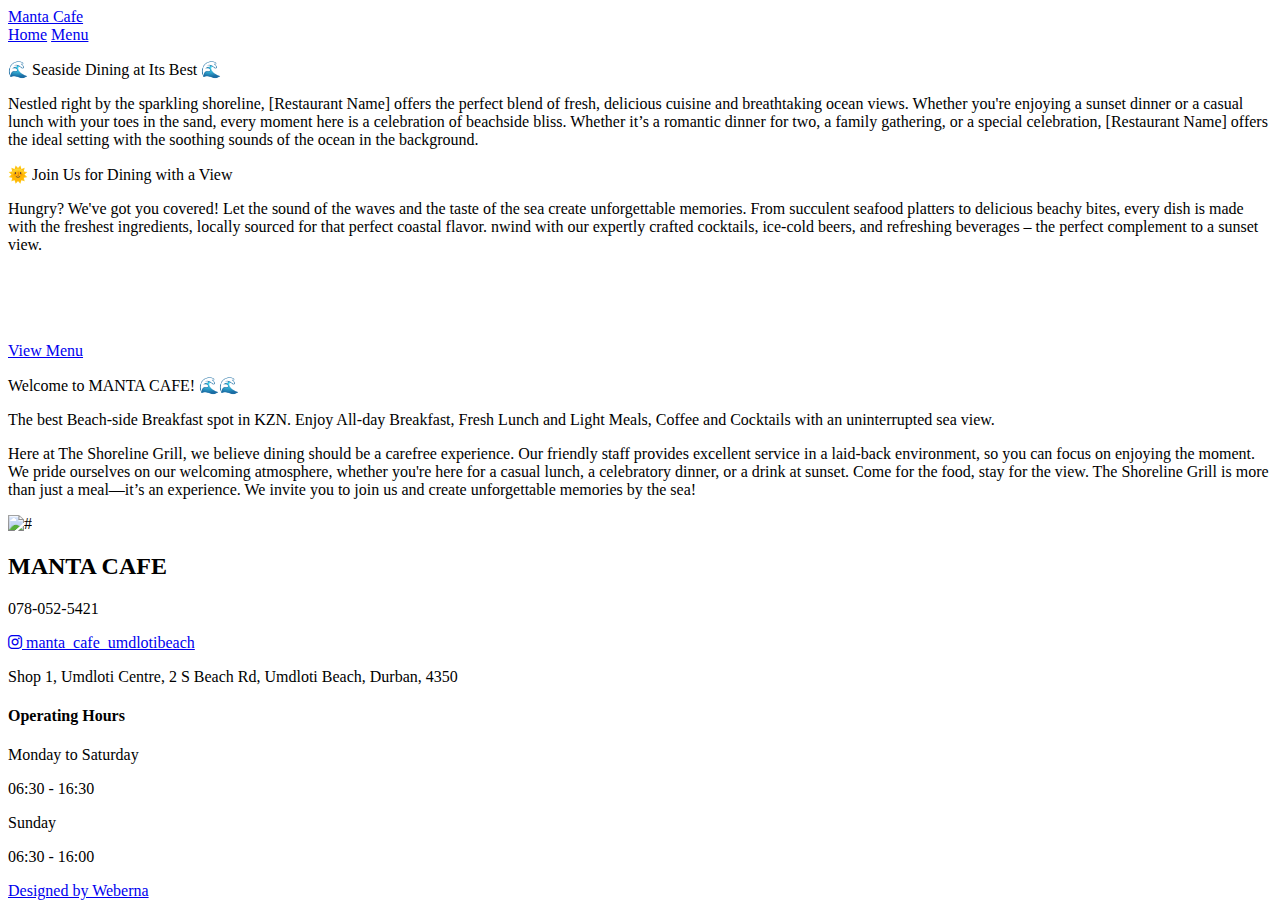
==== index.html @ b9a03a05 "Add files via upload" ====
<!DOCTYPE html>
<html lang="en">
<head>
    <meta charset="UTF-8">
    <meta http-equiv="X-UA-Compatible" content="IE=edge">
    <meta name="viewport" content="width=device-width, initial-scale=1.0">
    <link rel="stylesheet" href="/Sheppy/style/style.css">
    <link rel="stylesheet" href="https://use.fontawesome.com/releases/v5.14.0/css/all.css" integrity="sha384-HzLeBuhoNPvSl5KYnjx0BT+WB0QEEqLprO+NBkkk5gbc67FTaL7XIGa2w1L0Xbgc" crossorigin="anonymous">
    <link rel="stylesheet" href="https://cdnjs.cloudflare.com/ajax/libs/font-awesome/6.7.2/css/all.min.css" integrity="sha512-Evv84Mr4kqVGRNSgIGL/F/aIDqQb7xQ2vcrdIwxfjThSH8CSR7PBEakCr51Ck+w+/U6swU2Im1vVX0SVk9ABhg==" crossorigin="anonymous" referrerpolicy="no-referrer" />
    <title>Demo</title>
</head>
<body>
    <div class="header">
        <nav class="navbar">
            <a href="/Sheppy/index.html" class="navbar-logo">Manta Cafe</a>
            <div class="navbar-toggle" id="menu-bar">
                <span class="bar"></span>
                <span class="bar"></span>
                <span class="bar"></span>
            </div>
            <div class="navbar-menu">
                <a href="/Sheppy/index.html" class="navbar-links">Home</a>
                <a href="/Sheppy/menu.html" class="navbar-links">Menu</a>
            </div>
        </nav>
        <div class="hero">
            <div class="hero-content">
            </div>
        </div>
    </div>
    <section class="welcome-section" id="About">
        <div class="welcome-container">
            <p class="slogan-heading">🌊 Seaside Dining at Its Best 🌊</p>
            <p class="slogan-content">Nestled right by the sparkling shoreline, [Restaurant Name] offers the perfect blend of fresh, delicious cuisine and breathtaking ocean views. Whether you're enjoying a sunset dinner or a casual lunch with your toes in the sand, every moment here is a celebration of beachside bliss. Whether it’s a romantic dinner for two, a family gathering, or a special celebration, [Restaurant Name] offers the ideal setting with the soothing sounds of the ocean in the background.</p>
        </div>
    </section>
    <section class="service-section">
        <p class="title">🌞 Join Us for Dining with a View</p>
        <p class="service-paragraph">Hungry? We've got you covered! Let the sound of the waves and the taste of the sea create unforgettable memories. From succulent seafood platters to delicious beachy bites, every dish is made with the freshest ingredients, locally sourced for that perfect coastal flavor. nwind with our expertly crafted cocktails, ice-cold beers, and refreshing beverages – the perfect complement to a sunset view.</p>
        <div class="service-container">
            <div class="service-content">
                <div class="service-card">
                    <img src="/Sheppy/images/manta8.jpg" alt="">
                </div>
                <div class="service-card">
                    <img src="/Sheppy/images/manta6.jpg" alt="">
                </div>
                <div class="service-card">
                    <img src="/Sheppy/images/manta7.jpg" alt="">
                </div>
                <div class="service-card">
                    <img src="/Sheppy/images/manta11.jpg" alt="">
                </div>
            </div>
            <a href="/Sheppy/menu.html" class="service-button">
                View Menu
            </a>
        </div>
    </section>
    <section class="project-section">
        <p class="title" style="align-self:flex-start;">Welcome to MANTA CAFE! 🌊🌊</p>
        <div class="project-container">
            <div class="project-content">
                <div class="project-text">
                    <p>The best Beach-side Breakfast spot in KZN. Enjoy All-day Breakfast, Fresh Lunch and Light Meals, Coffee and Cocktails with an uninterrupted sea view.</p>
                    <p>Here at The Shoreline Grill, we believe dining should be a carefree experience. Our friendly staff provides excellent service in a laid-back environment, so you can focus on enjoying the moment. We pride ourselves on our welcoming atmosphere, whether you're here for a casual lunch, a celebratory dinner, or a drink at sunset. Come for the food, stay for the view. The Shoreline Grill is more than just a meal—it’s an experience. We invite you to join us and create unforgettable memories by the sea!</p>
                </div>
            </div>
            <div class="project-image">
                <img src="/Sheppy/images/manta2.jpg" alt="#" class="image-container">
            </div>
        </div>
    </section>
    <div class="footer">
        <div class="footer-wrapper">
            <div class="footer-info">
                <h2>MANTA CAFE</h2>
                <p>078-052-5421</p>
                <a href="https://www.instagram.com/manta_cafe_umdlotibeach?igsh=MWYxc3dnNjFpZTF6NQ=="><i class="fa-brands fa-instagram"></i> manta_cafe_umdlotibeach</a>
                <p>Shop 1, Umdloti Centre, 2 S Beach Rd, Umdloti Beach, Durban, 4350</p>
            </div>
            <div class="footer-info">
                <h4>Operating Hours</h4>
                <p>Monday to Saturday</p>
                <p>06:30 - 16:30</p>
                <p>Sunday</p>
                <p>06:30 - 16:00</p>
            </div>
        </div>
        <a href="https://www.instagram.com/_weberna_?igsh=MWl5M2l0ZDY4bTFkOA==">Designed by Weberna</a>
    </div>
    <script src="/Sheppy/component/component.js"></script>
</body>
</html>
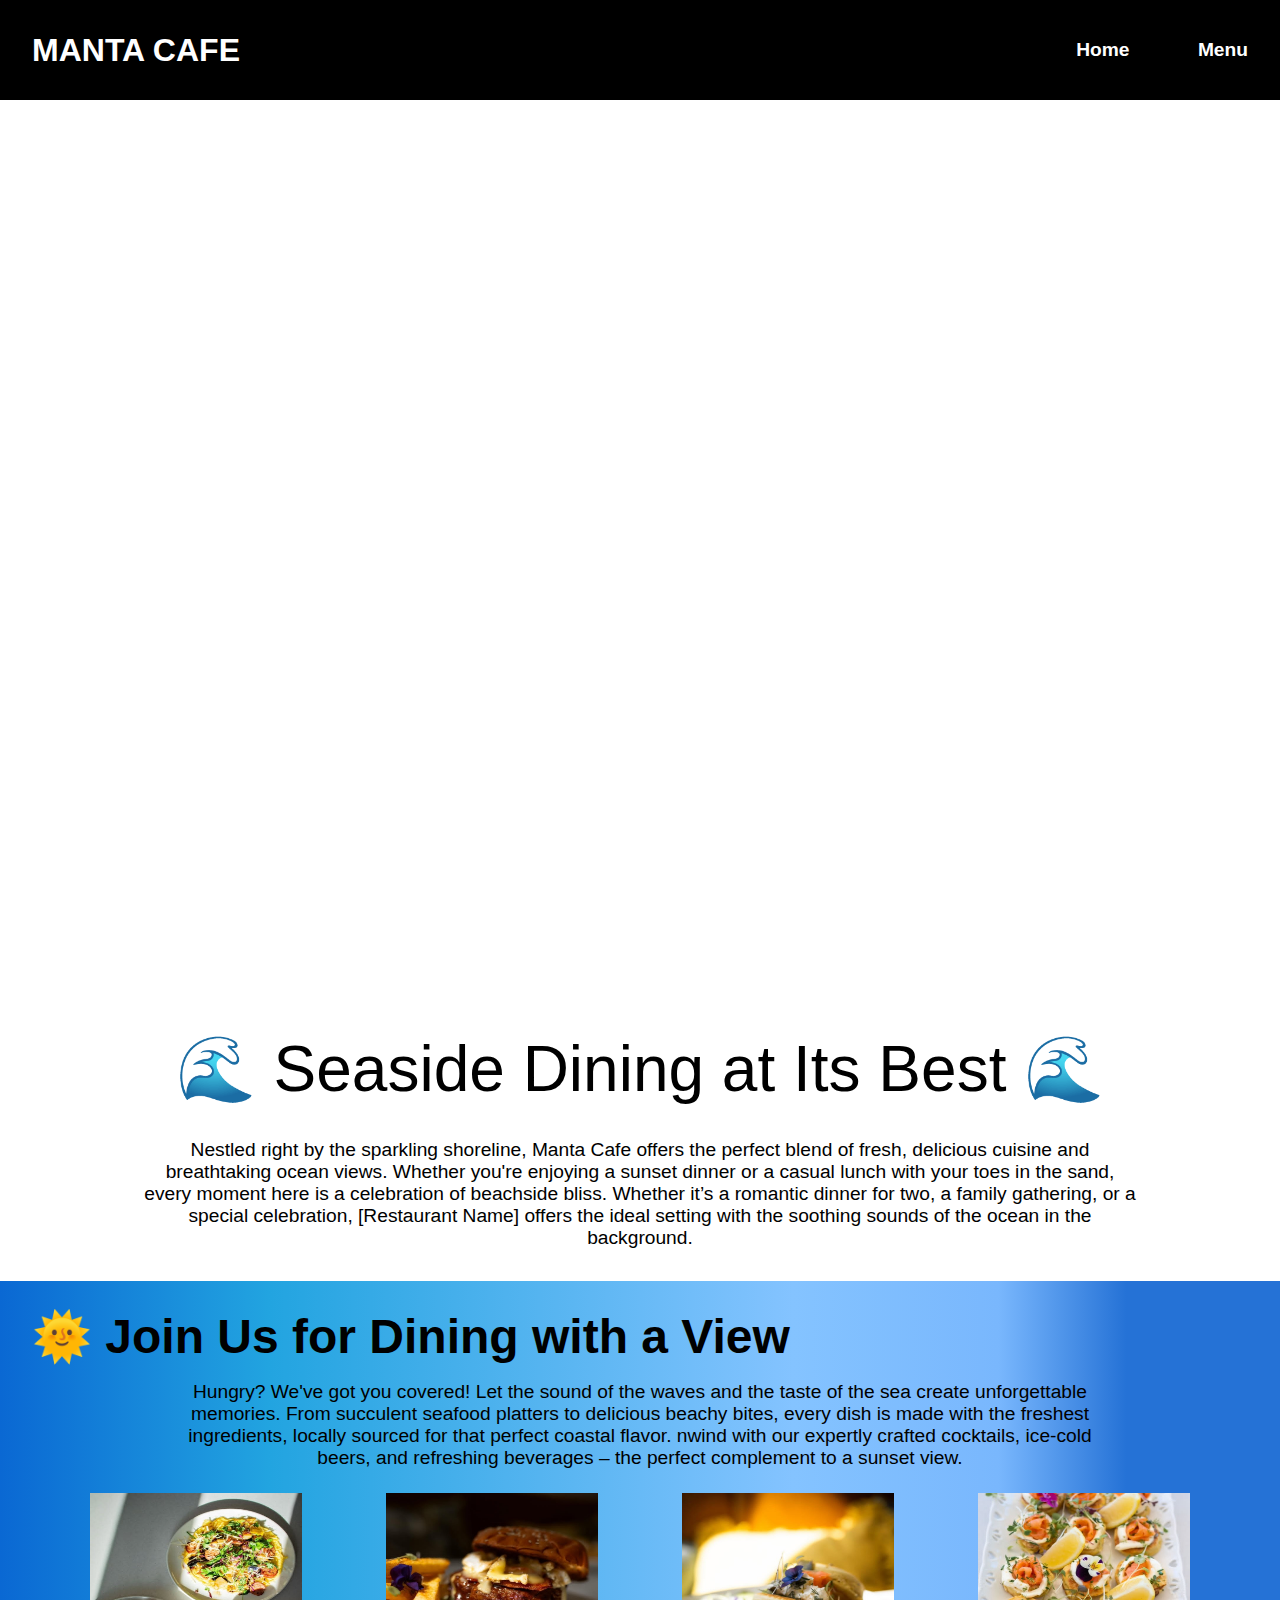
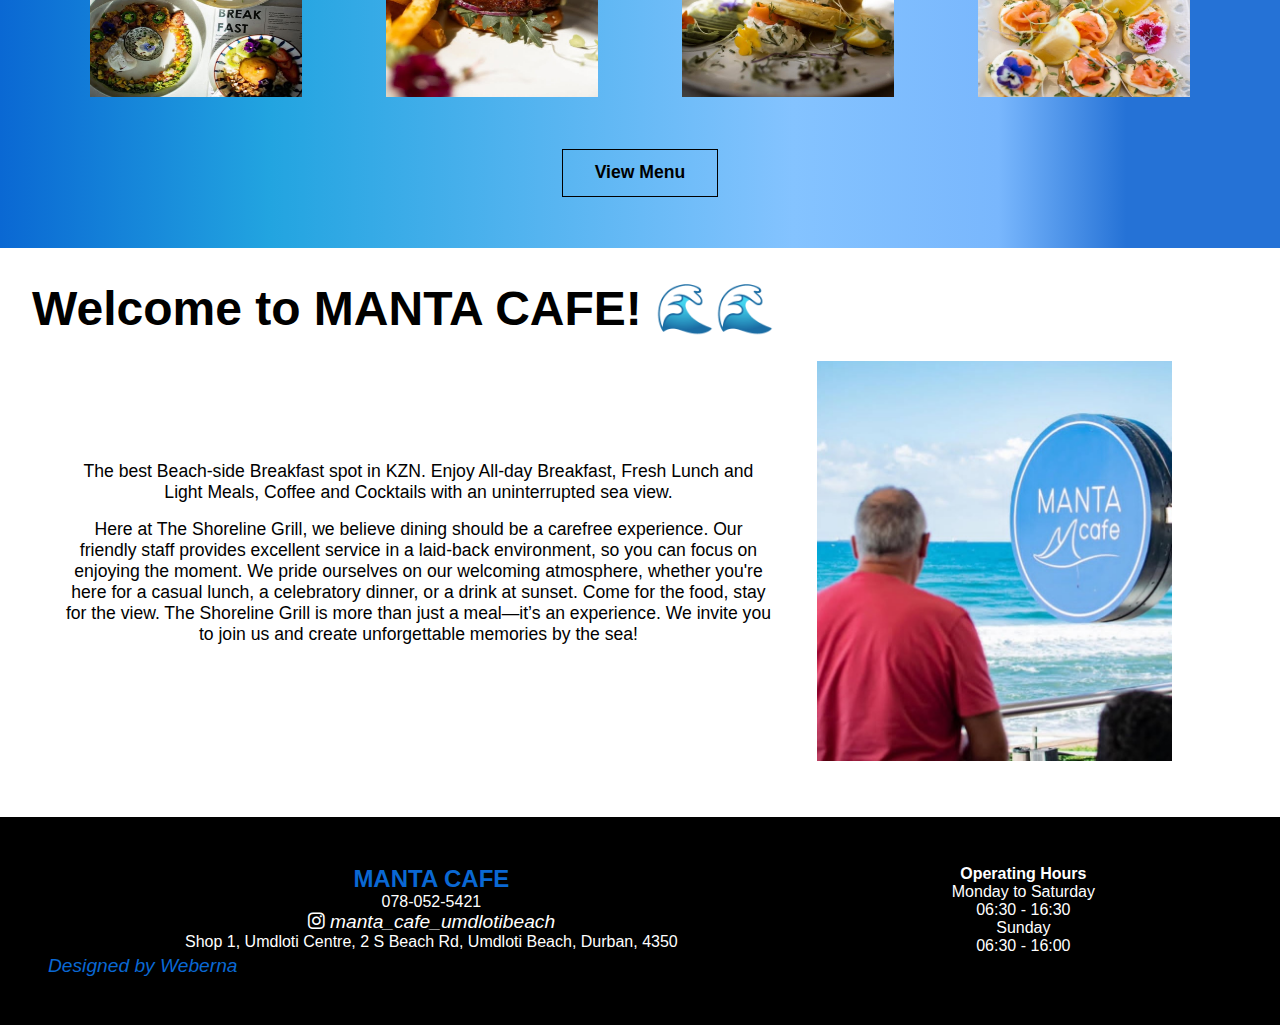
==== commit f4cb66ae: "Update index.html" ====
--- a/index.html
+++ b/index.html
@@ -4,23 +4,23 @@
     <meta charset="UTF-8">
     <meta http-equiv="X-UA-Compatible" content="IE=edge">
     <meta name="viewport" content="width=device-width, initial-scale=1.0">
-    <link rel="stylesheet" href="/Sheppy/style/style.css">
+    <link rel="stylesheet" href="style.css">
     <link rel="stylesheet" href="https://use.fontawesome.com/releases/v5.14.0/css/all.css" integrity="sha384-HzLeBuhoNPvSl5KYnjx0BT+WB0QEEqLprO+NBkkk5gbc67FTaL7XIGa2w1L0Xbgc" crossorigin="anonymous">
     <link rel="stylesheet" href="https://cdnjs.cloudflare.com/ajax/libs/font-awesome/6.7.2/css/all.min.css" integrity="sha512-Evv84Mr4kqVGRNSgIGL/F/aIDqQb7xQ2vcrdIwxfjThSH8CSR7PBEakCr51Ck+w+/U6swU2Im1vVX0SVk9ABhg==" crossorigin="anonymous" referrerpolicy="no-referrer" />
-    <title>Demo</title>
+    <title>Manta Cafe</title>
 </head>
 <body>
     <div class="header">
         <nav class="navbar">
-            <a href="/Sheppy/index.html" class="navbar-logo">Manta Cafe</a>
+            <a href="index.html" class="navbar-logo">Manta Cafe</a>
             <div class="navbar-toggle" id="menu-bar">
                 <span class="bar"></span>
                 <span class="bar"></span>
                 <span class="bar"></span>
             </div>
             <div class="navbar-menu">
-                <a href="/Sheppy/index.html" class="navbar-links">Home</a>
-                <a href="/Sheppy/menu.html" class="navbar-links">Menu</a>
+                <a href="index.html" class="navbar-links">Home</a>
+                <a href="menu.html" class="navbar-links">Menu</a>
             </div>
         </nav>
         <div class="hero">
@@ -31,7 +31,7 @@
     <section class="welcome-section" id="About">
         <div class="welcome-container">
             <p class="slogan-heading">🌊 Seaside Dining at Its Best 🌊</p>
-            <p class="slogan-content">Nestled right by the sparkling shoreline, [Restaurant Name] offers the perfect blend of fresh, delicious cuisine and breathtaking ocean views. Whether you're enjoying a sunset dinner or a casual lunch with your toes in the sand, every moment here is a celebration of beachside bliss. Whether it’s a romantic dinner for two, a family gathering, or a special celebration, [Restaurant Name] offers the ideal setting with the soothing sounds of the ocean in the background.</p>
+            <p class="slogan-content">Nestled right by the sparkling shoreline, Manta Cafe offers the perfect blend of fresh, delicious cuisine and breathtaking ocean views. Whether you're enjoying a sunset dinner or a casual lunch with your toes in the sand, every moment here is a celebration of beachside bliss. Whether it’s a romantic dinner for two, a family gathering, or a special celebration, [Restaurant Name] offers the ideal setting with the soothing sounds of the ocean in the background.</p>
         </div>
     </section>
     <section class="service-section">
@@ -40,19 +40,19 @@
         <div class="service-container">
             <div class="service-content">
                 <div class="service-card">
-                    <img src="/Sheppy/images/manta8.jpg" alt="">
+                    <img src="images/manta8.jpg" alt="">
                 </div>
                 <div class="service-card">
-                    <img src="/Sheppy/images/manta6.jpg" alt="">
+                    <img src="images/manta6.jpg" alt="">
                 </div>
                 <div class="service-card">
-                    <img src="/Sheppy/images/manta7.jpg" alt="">
+                    <img src="images/manta7.jpg" alt="">
                 </div>
                 <div class="service-card">
-                    <img src="/Sheppy/images/manta11.jpg" alt="">
+                    <img src="images/manta11.jpg" alt="">
                 </div>
             </div>
-            <a href="/Sheppy/menu.html" class="service-button">
+            <a href="menu.html" class="service-button">
                 View Menu
             </a>
         </div>
@@ -67,7 +67,7 @@
                 </div>
             </div>
             <div class="project-image">
-                <img src="/Sheppy/images/manta2.jpg" alt="#" class="image-container">
+                <img src="images/manta2.jpg" alt="#" class="image-container">
             </div>
         </div>
     </section>
@@ -89,6 +89,6 @@
         </div>
         <a href="https://www.instagram.com/_weberna_?igsh=MWl5M2l0ZDY4bTFkOA==">Designed by Weberna</a>
     </div>
-    <script src="/Sheppy/component/component.js"></script>
+    <script src="component.js"></script>
 </body>
-</html>+</html>
--- a/style.css
+++ b/style.css
@@ -0,0 +1,808 @@
+:root{
+    --red: #f9032f;
+    --black: #000;
+    --white: #fff; 
+  }
+  
+  * {
+    margin: 0;
+    padding: 0;
+    box-sizing: border-box;
+    font-family: 'Segoe UI', Tahoma, Geneva, Verdana, sans-serif;
+  }
+
+  html{
+    scroll-behavior: smooth;
+  }
+  
+  .navbar{
+    background-color: #000;
+     height: 100px;
+     padding: 0.5rem calc((100vw-1200px)/2);
+     display: flex;
+     align-items: center;
+     justify-content: space-between;
+     position: relative;
+  }
+  
+  .navbar-logo{
+    color: var(--white);
+    text-decoration: none;
+    text-transform: uppercase;
+    font-weight: 600;
+    font-size: 2rem;
+    padding: 0rem 2rem;
+    font-family: 'Trebuchet MS', 'Lucida Sans Unicode', 'Lucida Grande', 'Lucida Sans', Arial, sans-serif;
+  }
+  
+  .navbar-links{
+    font-size: 1.2rem;
+    font-weight: 600;
+    color: var(--white);
+    text-decoration: none;
+    padding: 0rem 2rem;
+    transition: all 0.5s ease;
+  }
+  
+  @media screen and (max-width: 768px){
+    body.active{
+      overflow-y: hidden;
+      overflow-x: hidden;
+    }
+  
+    .navbar-toggle .bar{
+      background: var(--white);
+      display: block;
+      width: 33px;
+      height: 3px;
+      margin: 5px;
+      cursor: pointer;
+      transition: all 0.5s ease-in-out;
+    }
+  
+    .navbar-menu{
+      display: grid;
+      grid-template-columns: 1fr;
+      grid-template-rows: repeat(4, 100px);
+      background-color: #000;
+      position: absolute ;
+      width: 100%;
+      top: -1000px;
+      text-align: center;
+      transition: all 0.5s ease-in-out;
+      
+    }
+
+    .navbar-menu a{
+      font-size: 1.3rem;
+    }
+  
+    .navbar-menu.active{
+      top: 100%;
+      height: 100vh;
+    }
+  
+    #menu-bar{
+      position: absolute;
+      padding: 0rem 2rem;
+      right: 0;
+      
+    }
+  
+    #menu-bar.active .bar:nth-child(2){
+      opacity: 0;
+      
+    }
+  
+    #menu-bar.active .bar:nth-child(1){
+      transform: translateY(8px) rotate(45deg);
+    }
+  
+    #menu-bar.active .bar:nth-child(3){
+      transform: translateY(-8px) rotate(-45deg);
+    }
+  }
+  
+  .hero{
+    background-image: url('/Sheppy/images/manta3.jpg');
+    background-position: center;
+    background-size: contain;
+    width: 100%;
+    height: 100vh;
+    display: flex;
+    align-items: center;
+  }
+  
+  .hero-content{
+    padding-left: 35px;
+  }
+  
+  .hero-content h2{
+    font-size: clamp(3rem, 8vw, 8rem);
+  }
+  
+  .hero-content p{
+    font-size: clamp(0.5rem, 5vw, 2rem);
+    font-weight: 600;
+    margin-bottom: 1rem;
+  }
+  
+  .hero-content .button{
+    text-decoration: none;
+    padding: 1rem 3rem;
+    background-color: var(--red);
+    font-size: 1.5rem;
+    border: none;
+    border-radius: 5px;
+    color: var(--black);
+    outline: none;
+    cursor: pointer;
+    transition: all 0.5s ease;
+  }
+  
+  .hero-content .button:hover{
+    background-color: var(--black);
+    color: var(--red);
+  }
+  
+  @media screen and (max-width: 768px) {
+  
+    .hero-content h2{
+      font-size: clamp(3rem, 5vw, 8rem);
+    }
+  
+    .hero-content p{
+      font-size: clamp(1.5rem, 5vw, 3rem);
+      font-weight: 600;
+    }
+  
+    .hero-content .button{
+      padding: 0.8rem 1.3rem;
+      font-size: 18px;
+    }
+  }
+
+  .welcome-section{
+    width: 100%;
+    display: flex;
+    padding: 2rem 1rem;
+    justify-content: center;
+  }
+
+  .welcome-container{
+    width: 80%;
+    display: flex;
+    align-items: center;
+    flex-direction: column;
+    justify-content: center;
+  }
+
+  .slogan-heading{
+    display: flex;
+    justify-content: center;
+    font-family: 'Trebuchet MS', 'Lucida Sans Unicode', 'Lucida Grande', 'Lucida Sans', Arial, sans-serif;
+    font-size: 4rem;
+    margin-bottom: 2rem;
+  }
+
+  .slogan-content{
+    font-size: 1.2rem;
+    text-align: center;
+  }
+
+  .project-section{
+    height: 100%;
+    width: 100%;
+    display: flex;
+    flex-direction: column;
+    padding: 2rem 2rem;
+    justify-content: center;
+    align-items: center;
+  }
+
+  .project-container{
+    width: 100%;
+    display: flex;
+    align-items: center;
+    padding: 1.5rem 2rem;
+    justify-content: center;
+  }
+
+  .project-content{
+    height: 100%;
+    width: 100%;
+    display: flex;
+    align-items: center;
+    justify-content: center;
+    text-align: center;
+    flex-direction: column;
+  }
+
+  .project-text p {
+    color: #000000;
+    font-size: 1.1rem;
+    margin-bottom: 1rem;
+  }
+
+  .project-image{
+    display: flex;
+    align-items: center;
+    justify-content: center;
+  }
+
+  .image-container{
+    height: 80%;
+    width: 80%;
+  }
+
+  .project-button{
+    cursor: pointer;
+    border: solid 1px #1a7ef0;
+    padding: 0.8rem 2rem;
+    transition: all ease-in-out 0.3s;
+  }
+
+  .project-button:hover{
+    color: #000;
+    background-color: #1a7ef0;
+    transition: all ease-in-out 0.3s;
+  }
+  
+  .service-section{
+    height: 100%;
+    width: 100%;
+    display: flex;
+    padding: 1.7rem 2rem;
+    justify-content: center;
+    flex-direction: column;
+    background: linear-gradient(
+        to right,
+        #77ebff 0%,
+        #0a68d3 0%,
+        #22a4e0 21%,
+        #84c3ff 62%, 
+        #79b7fd 78%,
+        #2572d6 88%
+     );
+  }
+
+  .title{
+    font-size: 3rem;
+    font-weight: 600;
+  }
+
+  .paragraph{
+    color: #a09c9c;
+    font-size: 1.1rem;
+    margin-bottom: 2.5rem;
+  }
+
+  .service-container{
+    width: 100%;
+    height: 100%;
+    display: flex;
+    align-items: center;
+    padding: 0rem 2rem;
+    margin-bottom: 1.5rem;
+    flex-direction: column;
+  }
+ 
+  .service-paragraph{
+    font-size: 1.2rem;
+    padding-top: 1rem;
+    margin-bottom: 1.5rem;
+    text-align: center;
+    width: 75%;
+    align-self: center;
+  }
+  
+  .service-content{
+    width: 100%;
+    height: 100%;
+    gap: 2rem;
+    display: grid;
+    grid-template-columns: 1fr 1fr 1fr 1fr;
+    grid-template-rows: 0.5fr;
+    justify-items: center;
+    
+  }
+
+  .service-card{
+    width: 80%;
+    height: 80%;
+  }
+
+  .service-card img{
+    width: 100%;
+    height: 100%;
+  }
+  
+  .service-icon{
+    width: 80%;
+    display: flex;
+    justify-content: center;
+    align-items: center;
+    margin-bottom: 1rem;
+    padding-bottom: 1rem;
+    border-bottom: solid 1px #a09c9c;;
+    flex-direction: column;
+  }
+
+  .service-icon i {
+    color: #f9032f;
+    font-size: 2.5rem;
+    padding-bottom: 0.5rem;
+  }
+
+  .service-text{
+    font-size: 1.1rem;
+    text-align: center;
+  }
+
+  .service-button{
+    color: #000;
+    cursor: pointer;
+    font-size: 1.1rem;
+    border: solid 1px #000;
+    font-weight: 600;
+    padding: 0.8rem 2rem;
+    text-decoration: none;
+    transition: all ease-in-out 0.3s;
+  }
+
+  .service-button:hover{
+    color: #fff;
+    background-color: #000;
+    transition: all ease-in-out 0.3s;
+  }
+
+  .service-collection{
+    width: 100%;
+    display:flex;
+    border: solid 1px;
+    align-items: center;
+    justify-content: center;
+  }
+
+  .service-box{
+    height: 500px;
+    width: 100%;
+    display: flex;
+    flex-direction: column;
+  }
+
+  .service-list{
+    width: 100%;
+    height: 100%;
+    padding: 1rem 2rem;
+    border-right: solid 1px;
+  }
+
+  .service-list ul{
+    text-decoration: none;
+    padding-left: 0px;
+  }
+
+  .service-heading{
+    width: 100%;
+    display: flex;
+    padding: 1rem 0;
+    align-items: center;
+    justify-content: center;
+    border-bottom: solid 1px;
+    border-right: solid 1px;
+  }
+
+  .service-heading p{
+    font-size: 1.1rem;
+    font-family: Cambria, Cochin, Georgia, Times, 'Times New Roman', serif;
+  }
+
+  #Other .service-heading{
+    border-right: none;
+  }
+
+  #Other .service-list{
+    border-right: none;
+  }
+
+  .project-collection{
+    width: 90%;
+    display:flex;
+    flex-direction: column;
+    margin: 2rem 0;
+  }
+
+  .heading{
+    display: flex;
+    font-size: 4rem;
+    margin-bottom: 2rem;
+  }
+
+  .text{
+    width: 100%;
+    height: 100%;
+    font-size: 1.2rem;
+    padding-bottom: 3rem;
+  }
+
+  .text h3 {
+    margin-bottom: 1rem;
+  }
+
+  .project-box{
+    width: 100%;
+    height: 100%;
+    display: grid;
+    gap: 2.5rem;
+    grid-template-columns: 1fr 1fr 1fr;
+    grid-template-rows: 0.5fr 0.5fr 0.5fr;
+  }
+
+  .project-context{
+    width: 100%;
+    height: 100%;
+    display: flex;
+    flex-wrap: wrap;
+    justify-content: center;
+    align-items: center;
+    padding: 0 1rem;
+  }
+
+  .project-context img{
+    width: 100%;
+    height: 100%;
+  }
+  
+  .studio-image{
+    width: 1fr;
+  }
+  
+  .image{
+    width: 100%;
+    height: 100%;
+  }
+  
+  @media screen and (max-width: 768px) {
+
+    .project-section{
+      display: flex;
+      flex-direction: column;
+      align-items: center;
+      justify-content: center;
+    }
+
+    .project-container{
+      width: 100%;
+      display: flex;
+      gap: 2rem;
+      flex-direction: column-reverse;
+      align-items: center;
+      padding: 1.5rem 2rem;
+      justify-content: center;
+    }
+
+    .service-list{
+      border-right: none;
+    }
+
+    .service-heading{
+      border-right: none;
+    }
+
+    .service-collection{
+      display: flex;
+      flex-direction: column;
+      align-items: center;
+      justify-content: center;
+    }
+
+    .view-service{
+      margin-top: 1.3rem;
+    }
+
+    .service-content{
+      gap: 1rem;
+      grid-template-columns: 1fr;
+      grid-template-rows: 0.5fr 0.5fr 0.5fr 0.5fr;
+      
+    }
+
+    .project-box{
+      width: 100%;
+      height: 100%;
+      display: grid;
+      gap: 2rem;
+      grid-template-columns: 1fr;
+      grid-template-rows: 0.5fr 0.5fr 0.5fr 0.5fr 0.5fr 0.5fr 0.5fr 0.5fr 0.5fr;
+      
+    }
+
+    .text{
+      display: flex;
+      flex-direction: column;
+      align-self: center;
+      justify-self: center;
+      text-align:left;
+    }
+  }
+  
+  .membership{
+    background-color: var(--red);
+    display: flex;
+    flex-direction: column;
+    justify-content: space-between;
+    padding: 1.5rem 1.5rem;
+    text-align: center;
+    height: 100vh;
+  }
+  
+  .membership-plan{
+    flex: 1;
+  }
+  
+  .membership-plan h2{
+    padding-bottom: 10px;
+  }
+  
+  .membership-plan p{
+    font-size: 28px;
+  }
+  
+  .membership-container{
+    display: flex;
+    justify-content: space-between;
+    flex: 3;
+  }
+  
+  .membership-pack{
+    background-color: var(--white);
+    display: flex;
+    flex-direction: column;
+    justify-content: space-between;
+    height: 450px;
+    width: 250px;
+    padding: 1rem 1rem;
+    border-radius: 8px;
+  }
+  
+  .membership-pack a{
+    color: var(--white);
+    border-radius: 10px;
+    padding: 0.8rem 1rem;
+    text-decoration: none;
+    background-color: var(--red);
+    transition: all 0.4s ease;
+    cursor: pointer;
+  }
+  
+  .membership-pack a:hover{
+    color: var(--red);
+    background-color: var(--black);
+  }
+  
+  @media screen and (max-width: 768px) {
+    .membership{
+      padding: 1rem 3rem;
+      height: auto;
+    }
+  
+    .membership-plan p{
+      font-size: 18px;
+    }
+  
+    .membership-container{
+      display: flex;
+      flex-direction: column;
+      align-items: center;
+      justify-content: space-between;
+      padding-top: 1rem;
+    }
+  
+    .membership-pack{
+      height: 380px;
+      margin: 0.5rem 0rem;
+    }
+  }
+  
+  .team{
+    padding: 1rem 1rem;
+    display: flex;
+    justify-content: center;
+  }
+  
+  .trainer-descr{
+    margin: 0.5rem 0.5rem;
+  }
+  
+  .trainer-descr h4{
+    color: var(--red);
+  }
+  
+  .trial{
+    margin: 0.5rem 0.5rem;
+    padding: 0;
+  }
+  
+  .team-container{
+    display: grid;
+    grid-template-columns: repeat(2, 350px);
+  }
+  
+  .team-member{
+    position: relative;
+    margin: 0.5rem 0.5rem;
+    
+  }
+  
+  .team-member p{
+    color: var(--white);
+    position: absolute;
+    font-size: 28px;
+    bottom: 7%;
+    left: 9%;
+    z-index: 1;
+  }
+  
+  .trainer{
+    width: 100%;
+    height: 100%;
+    border-radius: 10px;
+  }
+  
+  .team-container :nth-child(1){
+    grid-row: 1/2;
+    grid-column: 2/3;
+  }
+  
+  .team-container :nth-child(2){
+    grid-row: 5/6;
+    grid-column: 1/2;
+  }
+  
+  .team-container :nth-child(3){
+    grid-row: 1/3;
+    grid-column: 1/2;
+  }
+  
+  .team-container :nth-child(4){
+    grid-row: 4/6;
+    grid-column: 2/3;
+  }
+  
+  .team-container :nth-child(5){
+    grid-row: 3/5;
+    grid-column: 1/2;
+  }
+  
+  .team-container :nth-child(6){
+    grid-row: 2/4;
+    grid-column: 2/3;
+  }
+  
+  @media screen and (max-width: 768px) {
+    .footer-wrapper{
+      width: 100%;
+      display: flex;
+      gap: 2rem;
+      flex-direction: column;
+      justify-content: space-around;
+      
+    }
+    
+  }
+  
+  .email{
+    background: url('Gym1.jpg');
+    background-position: center;
+    background-size: cover;
+    display: flex;
+    justify-content: center;
+    text-align: center;
+    align-items: center;
+    height: 450px;
+    width: 100%;
+  }
+  
+  .email-box{
+    display: flex;
+    justify-content: center;
+  }
+  
+  .email-box .input{
+    height: 35px;
+    border: none;
+    border-radius: 5px;
+    padding-left: 1rem;
+    margin-right: 1rem;
+    flex: 3;
+  }
+  
+  .email-box .button{
+    color: var(--white);
+    height: 35px;
+    border: none;
+    border-radius: 5px;
+    background-color: var(--red);
+    transition: all 0.4s ease;
+    cursor: pointer;
+    flex: 1;
+  }
+  
+  .email .button:hover{
+    color: var(--red);
+    background-color: var(--black);
+  }
+  
+  .footer{
+    background-color: var(--black);
+    padding: 3rem 3rem;
+    width: 100%;
+    display: flex;
+    flex-direction: column;
+    justify-content: space-around;
+  }
+
+  .footer a{
+    color: #0a68d3;
+    font-size: 1.2rem;
+    font-style: italic;
+    text-decoration: none;
+    font-family:'Gill Sans', 'Gill Sans MT', Calibri, 'Trebuchet MS', sans-serif;
+  }
+  
+  .footer-wrapper{
+    width: 100%;
+    display: flex;
+    justify-content: space-around;
+  }
+  
+  .footer-info{
+    display: flex;
+    text-align: center;
+    flex-direction: column;
+  }
+  
+  .footer-info h2{
+    color: #0a68d3;
+    text-transform: uppercase;
+  }
+  
+  .footer-info h4{
+    color: var(--white);
+  }
+  
+  .footer-info p{
+    color: var(--white);
+  }
+  
+  .footer-info a{
+    color: var(--white);
+    cursor: pointer;
+    text-decoration: none;
+    transition: all 0.4s ease;
+  }
+  
+  @media screen and (max-width: 768px) {
+    .email{
+      padding: 1rem 1rem;
+    }
+  
+    .email-box{
+      display: flex;
+      flex-direction: column;
+    }
+  
+    .email-box .input{
+      margin: 1rem 0rem;
+      padding: 0.6rem 1rem;
+    }
+  
+    .email-box .button{
+      padding: 0.6rem 1rem;
+    }
+  
+    .footer{
+      padding: 1rem 1rem;
+    }
+  }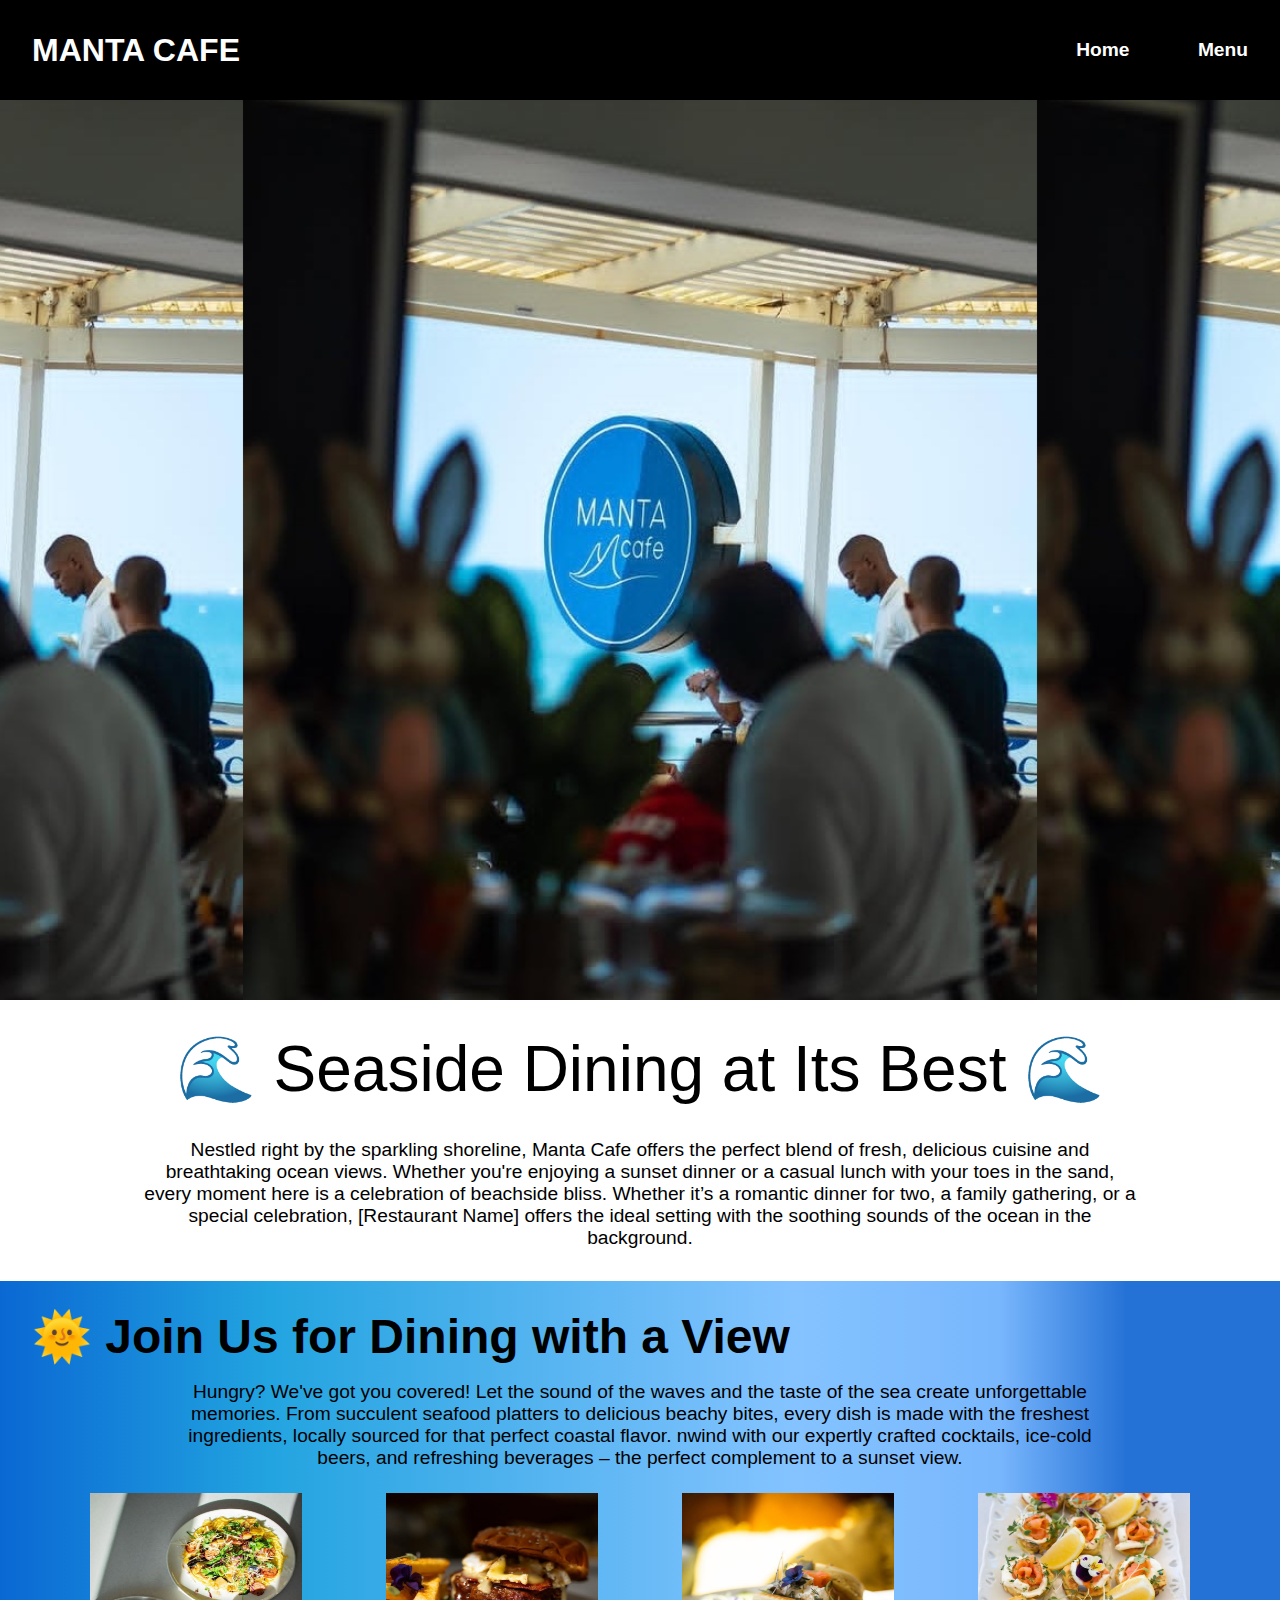
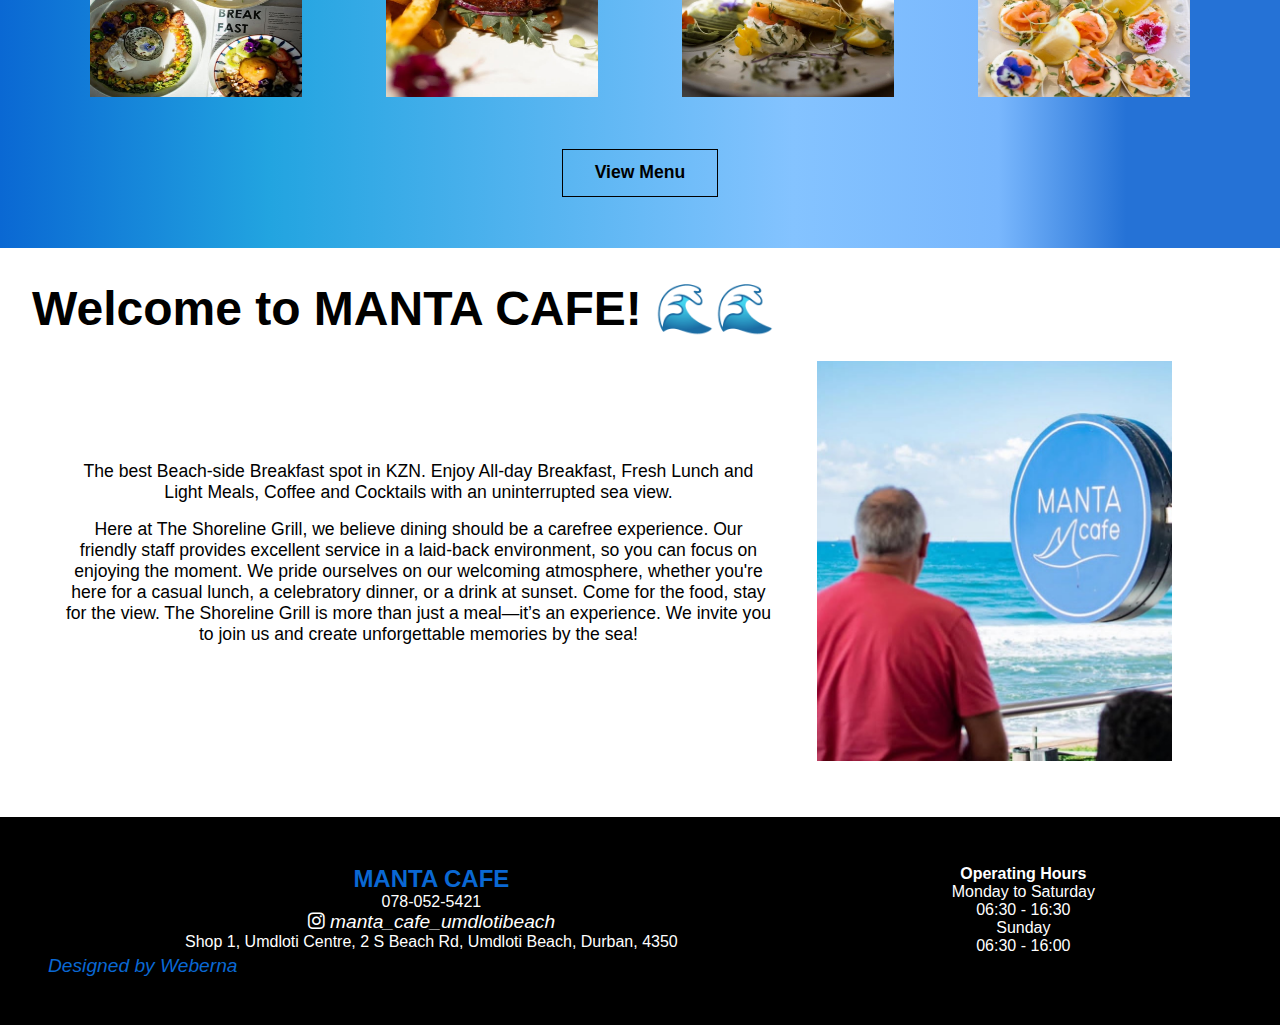
==== commit 16c9acf7: "Update index.html" ====
--- a/index.html
+++ b/index.html
@@ -23,7 +23,7 @@
                 <a href="menu.html" class="navbar-links">Menu</a>
             </div>
         </nav>
-        <div class="hero">
+        <div class="hero" style="background-image: url('images/manta3.jpg'); background-position: center; background-size: contain;">
             <div class="hero-content">
             </div>
         </div>
--- a/style.css
+++ b/style.css
@@ -104,7 +104,7 @@
   }
   
   .hero{
-    background-image: url('/Sheppy/images/manta3.jpg');
+    background-image: url('images/manta3.jpg');
     background-position: center;
     background-size: contain;
     width: 100%;
@@ -805,4 +805,4 @@
     .footer{
       padding: 1rem 1rem;
     }
-  }+  }
